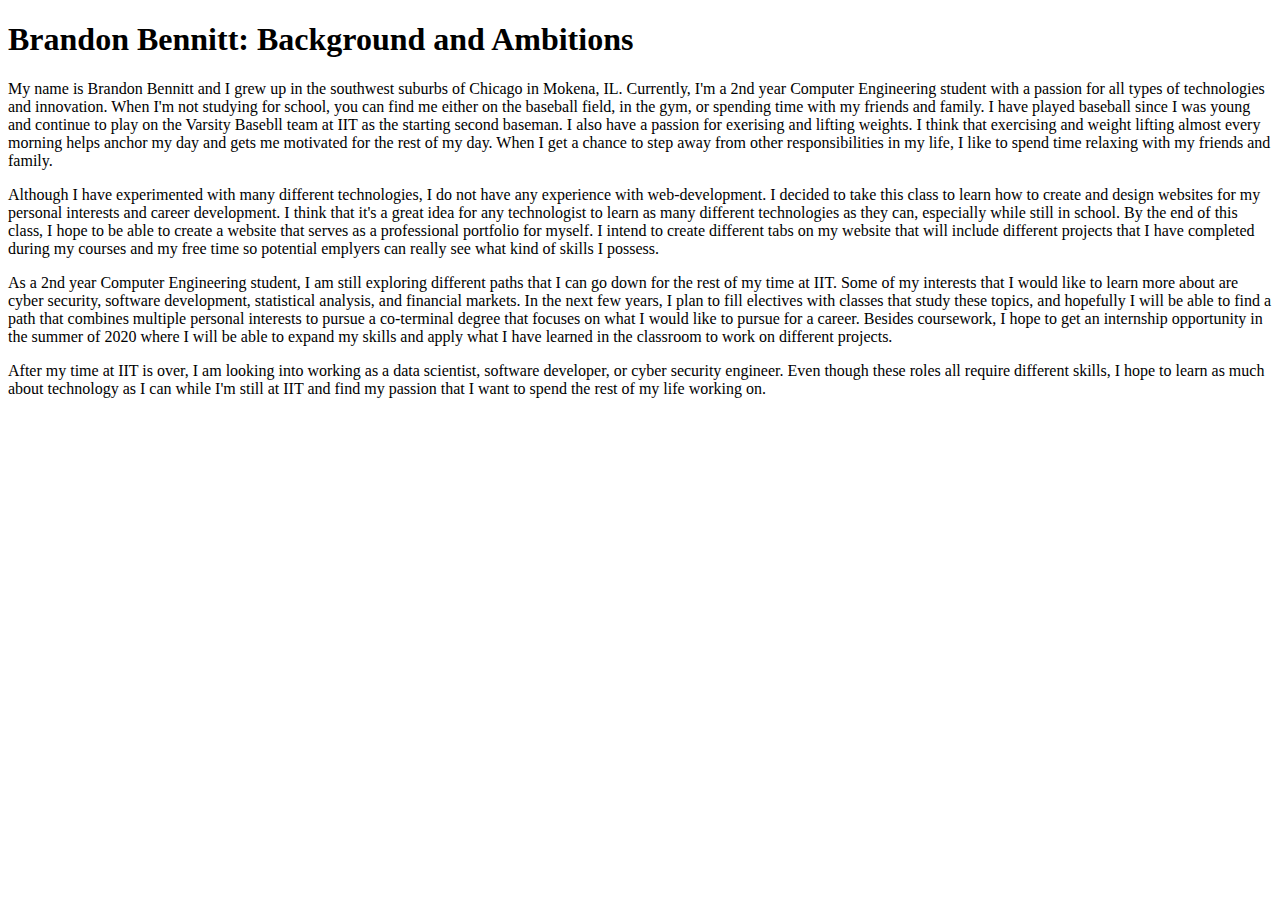
==== Project1/index.html @ 0d1d9fd3 "Finished adding text and basic html format" ====
<!DOCTYPE html>
<html lang="en">
  <head>
    <meta charset="utf-8" name="viewport"
      content="width=device-width, initial scale=1.0, shrink-to-fit=no"/>
    <title>Brandon Bennitt: Background and Ambitions</title>
  </head>
  <body>
    <h1>Brandon Bennitt: Background and Ambitions</h1>
    <p>
      My name is Brandon Bennitt and I grew up in the southwest suburbs of Chicago in Mokena, IL. Currently, I'm a 2nd year Computer Engineering student with a passion for all types of technologies and innovation. When I'm not studying for school, you can find me either on the baseball field, in the gym, or spending time with my friends and family. I have played baseball since I was young and continue to play on the Varsity Basebll team at IIT as the starting second baseman. I also have a passion for exerising and lifting weights. I think that exercising and weight lifting almost every morning helps anchor my day and gets me motivated for the rest of my day. When I get a chance to step away from other responsibilities in my life, I like to spend time relaxing with my friends and family.
    </p>

    <p>
      Although I have experimented with many different technologies, I do not have any experience with web-development. I decided to take this class to learn how to create and design websites for my personal interests and career development. I think that it's a great idea for any technologist to learn as many different technologies as they can, especially while still in school. By the end of this class, I hope to be able to create a website that serves as a professional portfolio for myself. I intend to create different tabs on my website that will include different projects that I have completed during my courses and my free time so potential emplyers can really see what kind of skills I possess.
    </p>

    <p>
      As a 2nd year Computer Engineering student, I am still exploring different paths that I can go down for the rest of my time at IIT. Some of my interests that I would like to learn more about are cyber security, software development, statistical analysis, and financial markets. In the next few years, I plan to fill electives with classes that study these topics, and hopefully I will be able to find a path that combines multiple personal interests to pursue a co-terminal degree that focuses on what I would like to pursue for a career. Besides coursework, I hope to get an internship opportunity in the summer of 2020 where I will be able to expand my skills and apply what I have learned in the classroom to work on different projects.
    </p>

    <p>
      After my time at IIT is over, I am looking into working as a data scientist, software developer, or cyber security engineer. Even though these roles all require different skills, I hope to learn as much about technology as I can while I'm still at IIT and find my passion that I want to spend the rest of my life working on.
    </p>

  </body>
</html>
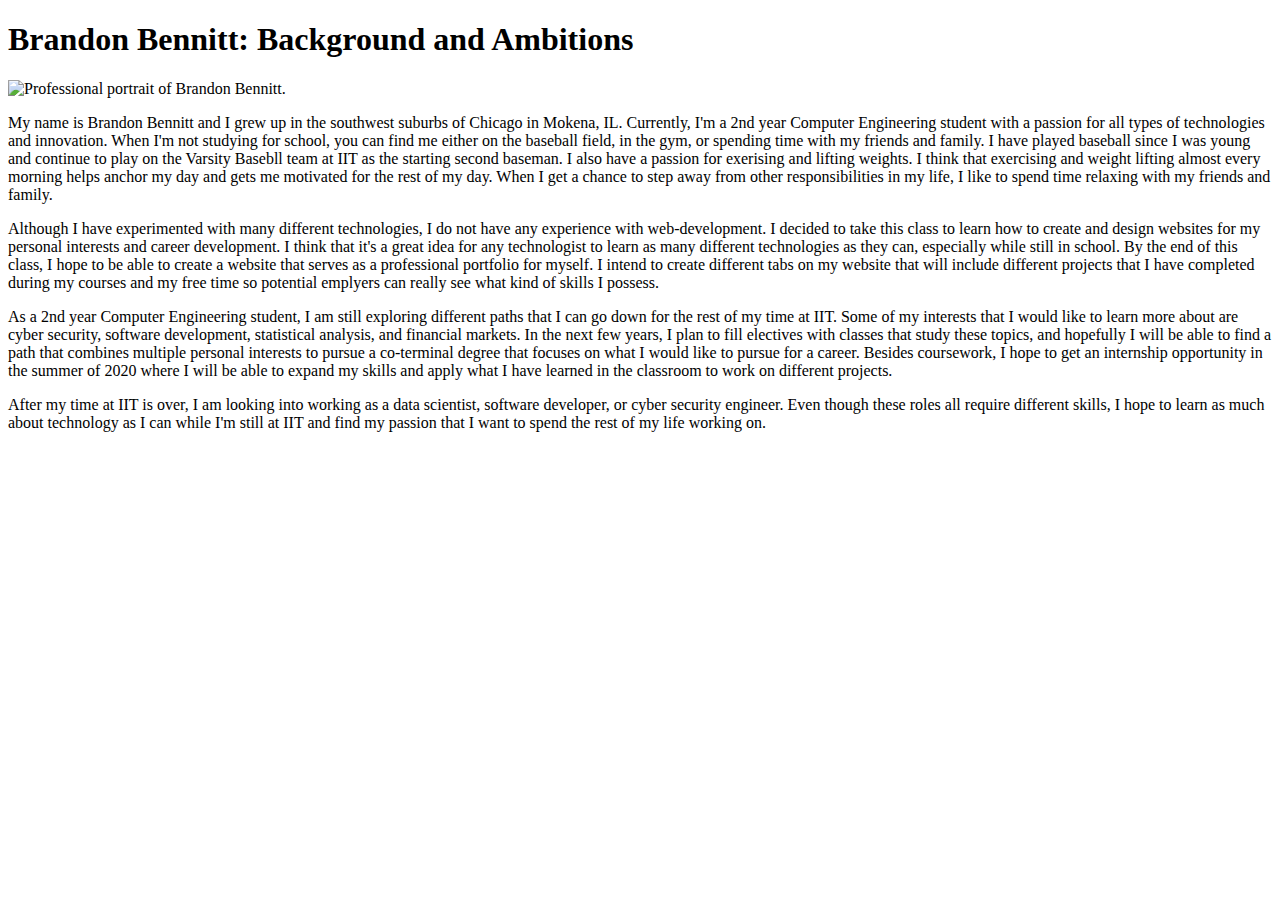
==== commit a034fe09: "Picture src and alternate text added" ====
--- a/Project1/index.html
+++ b/Project1/index.html
@@ -7,6 +7,8 @@
   </head>
   <body>
     <h1>Brandon Bennitt: Background and Ambitions</h1>
+    <img src = "https://drive.google.com/drive/u/0/folders/1dXwdCey0Rgm-hPmTptA_nbnJ1We3MIIp?ths=true"
+    alt="Professional portrait of Brandon Bennitt." />
     <p>
       My name is Brandon Bennitt and I grew up in the southwest suburbs of Chicago in Mokena, IL. Currently, I'm a 2nd year Computer Engineering student with a passion for all types of technologies and innovation. When I'm not studying for school, you can find me either on the baseball field, in the gym, or spending time with my friends and family. I have played baseball since I was young and continue to play on the Varsity Basebll team at IIT as the starting second baseman. I also have a passion for exerising and lifting weights. I think that exercising and weight lifting almost every morning helps anchor my day and gets me motivated for the rest of my day. When I get a chance to step away from other responsibilities in my life, I like to spend time relaxing with my friends and family.
     </p>
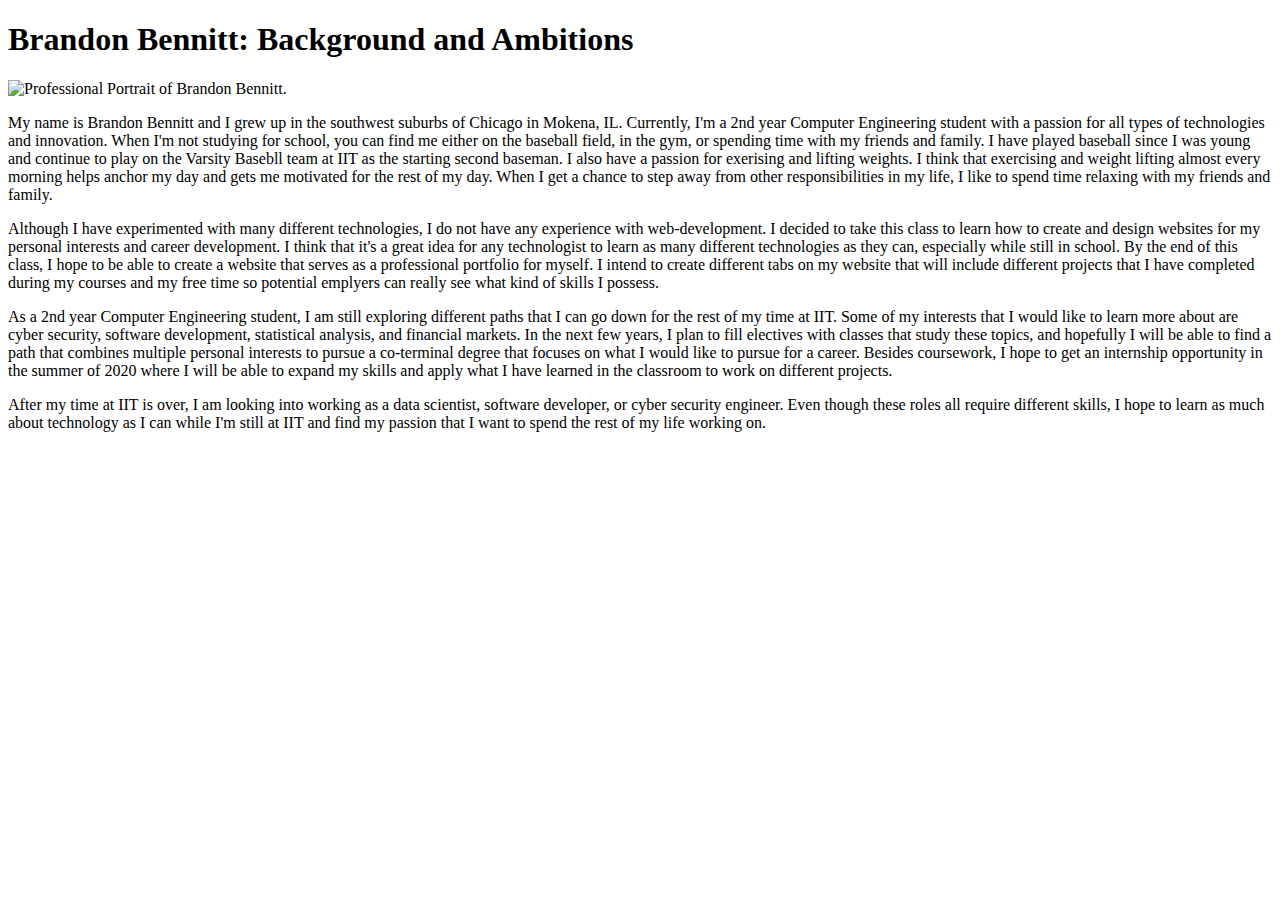
==== commit 2bbecd1c: "Add viewport meta data and CSS link sheet" ====
--- a/Project1/index.html
+++ b/Project1/index.html
@@ -1,14 +1,16 @@
 <!DOCTYPE html>
 <html lang="en">
   <head>
-    <meta charset="utf-8" name="viewport"
+    <meta charset="utf-8" />
+    <title>Brandon Bennitt: Background and Ambitions</title>
+    <meta name="viewport"
       content="width=device-width, initial scale=1.0, shrink-to-fit=no"/>
-    <title>Brandon Bennitt: Background and Ambitions</title>
+    <link rel="stylesheet" href="screen.css" />
   </head>
   <body>
     <h1>Brandon Bennitt: Background and Ambitions</h1>
     <img src = "https://drive.google.com/drive/u/0/folders/1dXwdCey0Rgm-hPmTptA_nbnJ1We3MIIp?ths=true"
-    alt="Professional portrait of Brandon Bennitt." />
+    alt=" Professional Portrait of Brandon Bennitt." />
     <p>
       My name is Brandon Bennitt and I grew up in the southwest suburbs of Chicago in Mokena, IL. Currently, I'm a 2nd year Computer Engineering student with a passion for all types of technologies and innovation. When I'm not studying for school, you can find me either on the baseball field, in the gym, or spending time with my friends and family. I have played baseball since I was young and continue to play on the Varsity Basebll team at IIT as the starting second baseman. I also have a passion for exerising and lifting weights. I think that exercising and weight lifting almost every morning helps anchor my day and gets me motivated for the rest of my day. When I get a chance to step away from other responsibilities in my life, I like to spend time relaxing with my friends and family.
     </p>
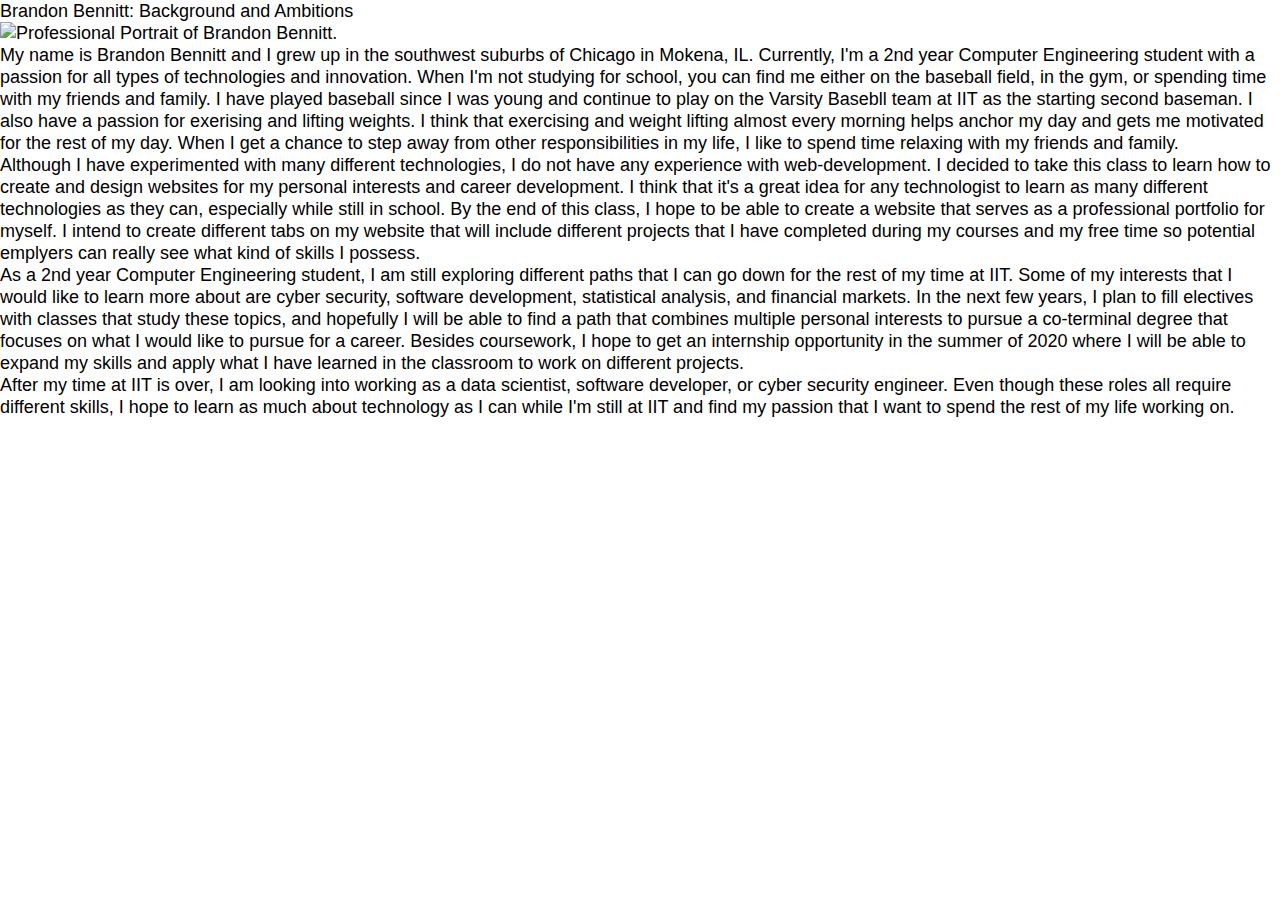
==== commit 4559fc1b: "Added Grid lines and font style" ====
--- a/Project1/index.html
+++ b/Project1/index.html
@@ -6,6 +6,7 @@
     <meta name="viewport"
       content="width=device-width, initial scale=1.0, shrink-to-fit=no"/>
     <link rel="stylesheet" href="screen.css" />
+    <link rel="stylesheet" href="//basehold.it/22"> <!This is grid lines>
   </head>
   <body>
     <h1>Brandon Bennitt: Background and Ambitions</h1>
--- a/Project1/screen.css
+++ b/Project1/screen.css
@@ -0,0 +1,13 @@
+/* http://meyerweb.com/eric/tools/css/reset/
+   v2.0 | 20110126
+   License: none (public domain)
+*/
+html,body,div,span,applet,object,iframe,h1,h2,h3,h4,h5,h6,p,blockquote,pre,a,abbr,acronym,address,big,cite,code,del,dfn,em,img,ins,kbd,q,s,samp,small,strike,strong,sub,sup,tt,var,b,u,i,center,dl,dt,dd,ol,ul,li,fieldset,form,label,legend,table,caption,tbody,tfoot,thead,tr,th,td,article,aside,canvas,details,embed,figure,figcaption,footer,header,hgroup,menu,nav,output,ruby,section,summary,time,mark,audio,video{margin:0;padding:0;border:0;font-size:100%;font:inherit;vertical-align:baseline}article,aside,details,figcaption,figure,footer,header,hgroup,menu,nav,section{display:block}html{line-height:1}body{line-height:inherit;}ol,ul{list-style:none}blockquote,q{quotes:none}blockquote:before,blockquote:after,q:before,q:after{content:'';content:none}table{border-collapse:collapse;border-spacing:0}
+
+/* Begin site styles... */
+
+html {
+  font-family: Helvetica, Arial, sans-serif;
+  font-size: 18px;
+  line-height: 22px; /*About 120% of 18px*/
+}
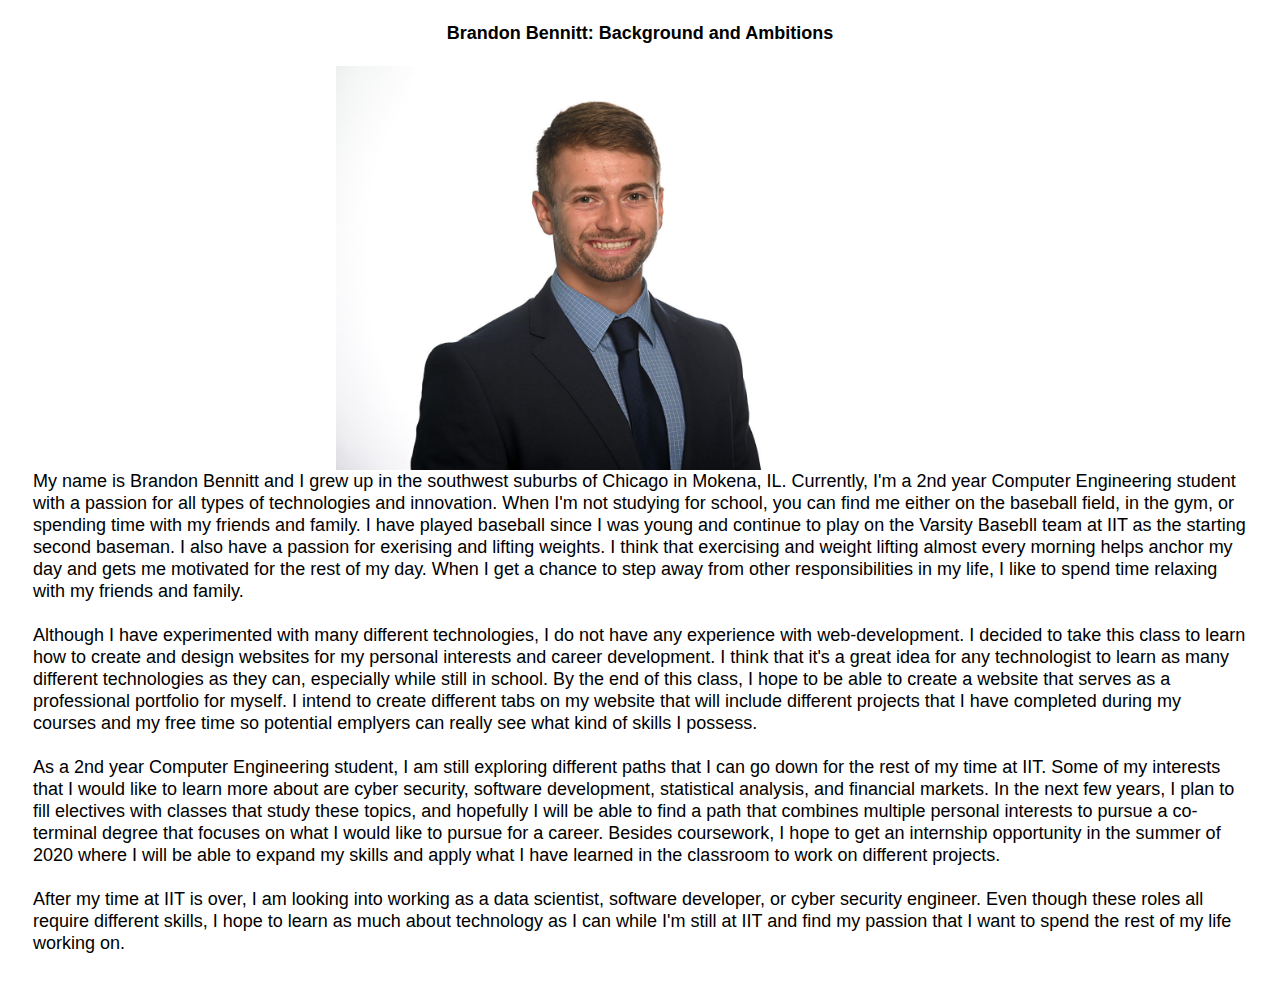
==== commit 4c155072: "Add the image to the repo and format the image" ====
--- a/Project1/index.html
+++ b/Project1/index.html
@@ -6,12 +6,13 @@
     <meta name="viewport"
       content="width=device-width, initial scale=1.0, shrink-to-fit=no"/>
     <link rel="stylesheet" href="screen.css" />
-    <link rel="stylesheet" href="//basehold.it/22"> <!This is grid lines>
+    <!link rel="stylesheet" href="//basehold.it/22"> <!This is grid lines>
   </head>
   <body>
     <h1>Brandon Bennitt: Background and Ambitions</h1>
-    <img src = "https://drive.google.com/drive/u/0/folders/1dXwdCey0Rgm-hPmTptA_nbnJ1We3MIIp?ths=true"
-    alt=" Professional Portrait of Brandon Bennitt." />
+    <img src="professional-picture.jpg"
+    alt="Professional Portrait of Brandon Bennitt." />
+    <!style="width:10em; height:10em;"/>
     <p>
       My name is Brandon Bennitt and I grew up in the southwest suburbs of Chicago in Mokena, IL. Currently, I'm a 2nd year Computer Engineering student with a passion for all types of technologies and innovation. When I'm not studying for school, you can find me either on the baseball field, in the gym, or spending time with my friends and family. I have played baseball since I was young and continue to play on the Varsity Basebll team at IIT as the starting second baseman. I also have a passion for exerising and lifting weights. I think that exercising and weight lifting almost every morning helps anchor my day and gets me motivated for the rest of my day. When I get a chance to step away from other responsibilities in my life, I like to spend time relaxing with my friends and family.
     </p>
--- a/Project1/screen.css
+++ b/Project1/screen.css
@@ -8,6 +8,29 @@
 
 html {
   font-family: Helvetica, Arial, sans-serif;
-  font-size: 18px;
-  line-height: 22px; /*About 120% of 18px*/
+  font-size: 1.125em; /* 18px / 16px = result */
+  line-height: 1.22222em; /*About 120% of 18px*/
+  padding: 1.22222em 1.833333em; /* 33 / 18 */
 }
+
+h1, p {
+  padding-bottom: 1.22222em
+}
+
+h1{
+  font-weight: bold;
+  text-align: center;
+}
+
+img {
+  display: block;
+  margin-left: auto;
+  margin-right: auto;
+  width: 50%;
+  max-width: 100%;
+  height: auto;
+}
+
+/*when dealing with lists use "list-style-type:" */
+/*Try and center the image once it gets going*/
+/*See end of video for google fonts to customize the fonts*/
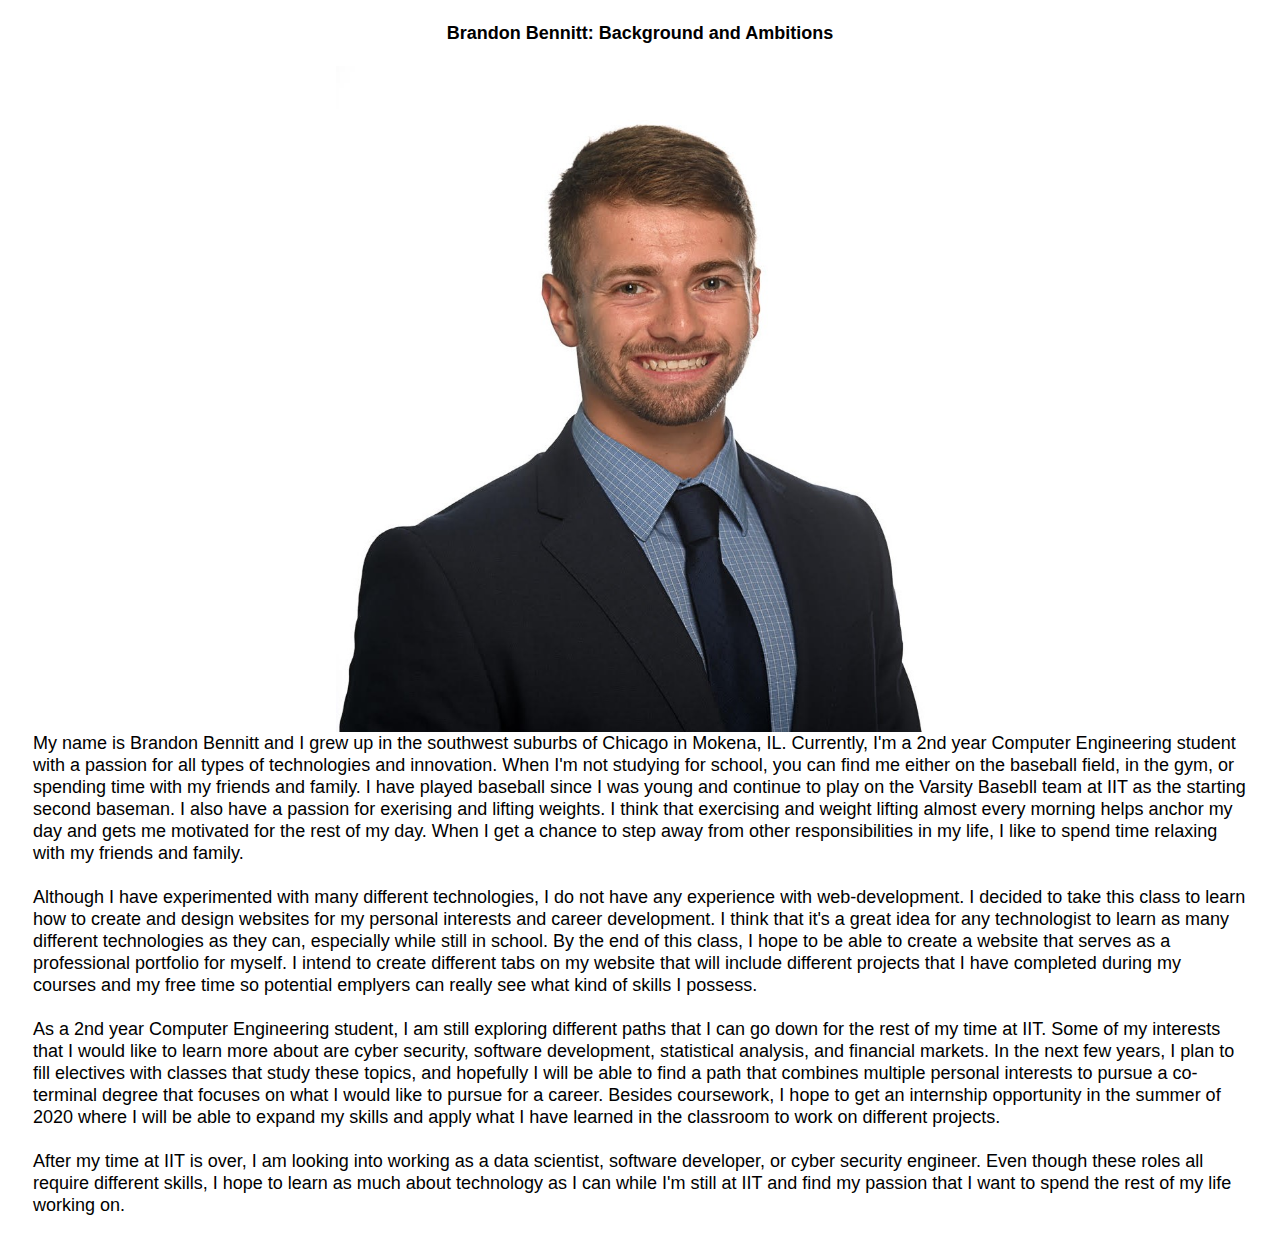
==== commit ee019b9a: "Added new cropped picture to html" ====
--- a/Project1/index.html
+++ b/Project1/index.html
@@ -10,7 +10,7 @@
   </head>
   <body>
     <h1>Brandon Bennitt: Background and Ambitions</h1>
-    <img src="professional-picture.jpg"
+    <img src="professional-picture1.jpg"
     alt="Professional Portrait of Brandon Bennitt." />
     <!style="width:10em; height:10em;"/>
     <p>
--- a/Project1/screen.css
+++ b/Project1/screen.css
@@ -1,36 +1,36 @@
-/* http://meyerweb.com/eric/tools/css/reset/
-   v2.0 | 20110126
-   License: none (public domain)
-*/
-html,body,div,span,applet,object,iframe,h1,h2,h3,h4,h5,h6,p,blockquote,pre,a,abbr,acronym,address,big,cite,code,del,dfn,em,img,ins,kbd,q,s,samp,small,strike,strong,sub,sup,tt,var,b,u,i,center,dl,dt,dd,ol,ul,li,fieldset,form,label,legend,table,caption,tbody,tfoot,thead,tr,th,td,article,aside,canvas,details,embed,figure,figcaption,footer,header,hgroup,menu,nav,output,ruby,section,summary,time,mark,audio,video{margin:0;padding:0;border:0;font-size:100%;font:inherit;vertical-align:baseline}article,aside,details,figcaption,figure,footer,header,hgroup,menu,nav,section{display:block}html{line-height:1}body{line-height:inherit;}ol,ul{list-style:none}blockquote,q{quotes:none}blockquote:before,blockquote:after,q:before,q:after{content:'';content:none}table{border-collapse:collapse;border-spacing:0}
-
-/* Begin site styles... */
-
-html {
-  font-family: Helvetica, Arial, sans-serif;
-  font-size: 1.125em; /* 18px / 16px = result */
-  line-height: 1.22222em; /*About 120% of 18px*/
-  padding: 1.22222em 1.833333em; /* 33 / 18 */
-}
-
-h1, p {
-  padding-bottom: 1.22222em
-}
-
-h1{
-  font-weight: bold;
-  text-align: center;
-}
-
-img {
-  display: block;
-  margin-left: auto;
-  margin-right: auto;
-  width: 50%;
-  max-width: 100%;
-  height: auto;
-}
-
-/*when dealing with lists use "list-style-type:" */
-/*Try and center the image once it gets going*/
-/*See end of video for google fonts to customize the fonts*/
+/* http://meyerweb.com/eric/tools/css/reset/
+   v2.0 | 20110126
+   License: none (public domain)
+*/
+html,body,div,span,applet,object,iframe,h1,h2,h3,h4,h5,h6,p,blockquote,pre,a,abbr,acronym,address,big,cite,code,del,dfn,em,img,ins,kbd,q,s,samp,small,strike,strong,sub,sup,tt,var,b,u,i,center,dl,dt,dd,ol,ul,li,fieldset,form,label,legend,table,caption,tbody,tfoot,thead,tr,th,td,article,aside,canvas,details,embed,figure,figcaption,footer,header,hgroup,menu,nav,output,ruby,section,summary,time,mark,audio,video{margin:0;padding:0;border:0;font-size:100%;font:inherit;vertical-align:baseline}article,aside,details,figcaption,figure,footer,header,hgroup,menu,nav,section{display:block}html{line-height:1}body{line-height:inherit;}ol,ul{list-style:none}blockquote,q{quotes:none}blockquote:before,blockquote:after,q:before,q:after{content:'';content:none}table{border-collapse:collapse;border-spacing:0}
+
+/* Begin site styles... */
+
+html {
+  font-family: Helvetica, Arial, sans-serif;
+  font-size: 1.125em; /* 18px / 16px = result */
+  line-height: 1.22222em; /*About 120% of 18px*/
+  padding: 1.22222em 1.833333em; /* 33 / 18 */
+}
+
+h1, p {
+  padding-bottom: 1.22222em
+}
+
+h1{
+  font-weight: bold;
+  text-align: center;
+}
+
+img {
+  display: block;
+  margin-left: auto;
+  margin-right: auto;
+  width: 50%;
+  max-width: 100%;
+  height: auto;
+}
+
+/*when dealing with lists use "list-style-type:" */
+/*Try and center the image once it gets going*/
+/*See end of video for google fonts to customize the fonts*/
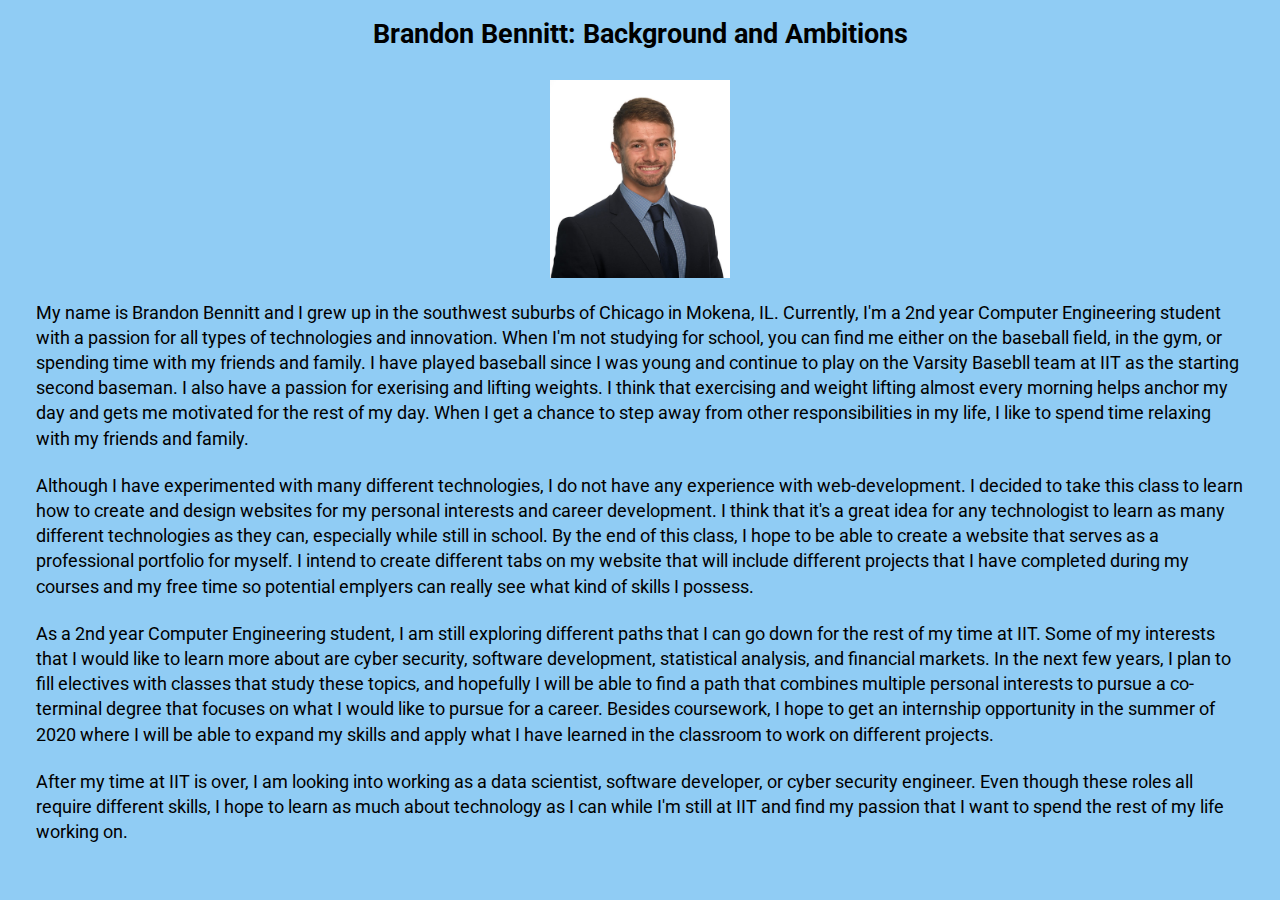
==== commit 6b568d6a: "Added the URL to the Google font Roboto" ====
--- a/Project1/index.html
+++ b/Project1/index.html
@@ -6,6 +6,7 @@
     <meta name="viewport"
       content="width=device-width, initial scale=1.0, shrink-to-fit=no"/>
     <link rel="stylesheet" href="screen.css" />
+    <link href="https://fonts.googleapis.com/css?family=Roboto&display=swap" rel="stylesheet">
     <!link rel="stylesheet" href="//basehold.it/22"> <!This is grid lines>
   </head>
   <body>
--- a/Project1/screen.css
+++ b/Project1/screen.css
@@ -7,10 +7,14 @@
 /* Begin site styles... */
 
 html {
-  font-family: Helvetica, Arial, sans-serif;
+  font-family: 'Roboto', Arial, sans-serif;
   font-size: 1.125em; /* 18px / 16px = result */
-  line-height: 1.22222em; /*About 120% of 18px*/
-  padding: 1.22222em 1.833333em; /* 33 / 18 */
+  line-height: 1.4em; /*About 120% of 18px*/
+  padding: 1.22222em 36px; /* I found that using px for the padding works better for the width on a mobile device.*/
+}
+
+body {
+  background-color: #90CCF4;
 }
 
 h1, p {
@@ -20,6 +24,7 @@
 h1{
   font-weight: bold;
   text-align: center;
+  font-size: 1.5em
 }
 
 img {
@@ -27,8 +32,9 @@
   margin-left: auto;
   margin-right: auto;
   width: 50%;
-  max-width: 100%;
+  max-width: 10em;
   height: auto;
+  padding-bottom: 1.22222em
 }
 
 /*when dealing with lists use "list-style-type:" */
